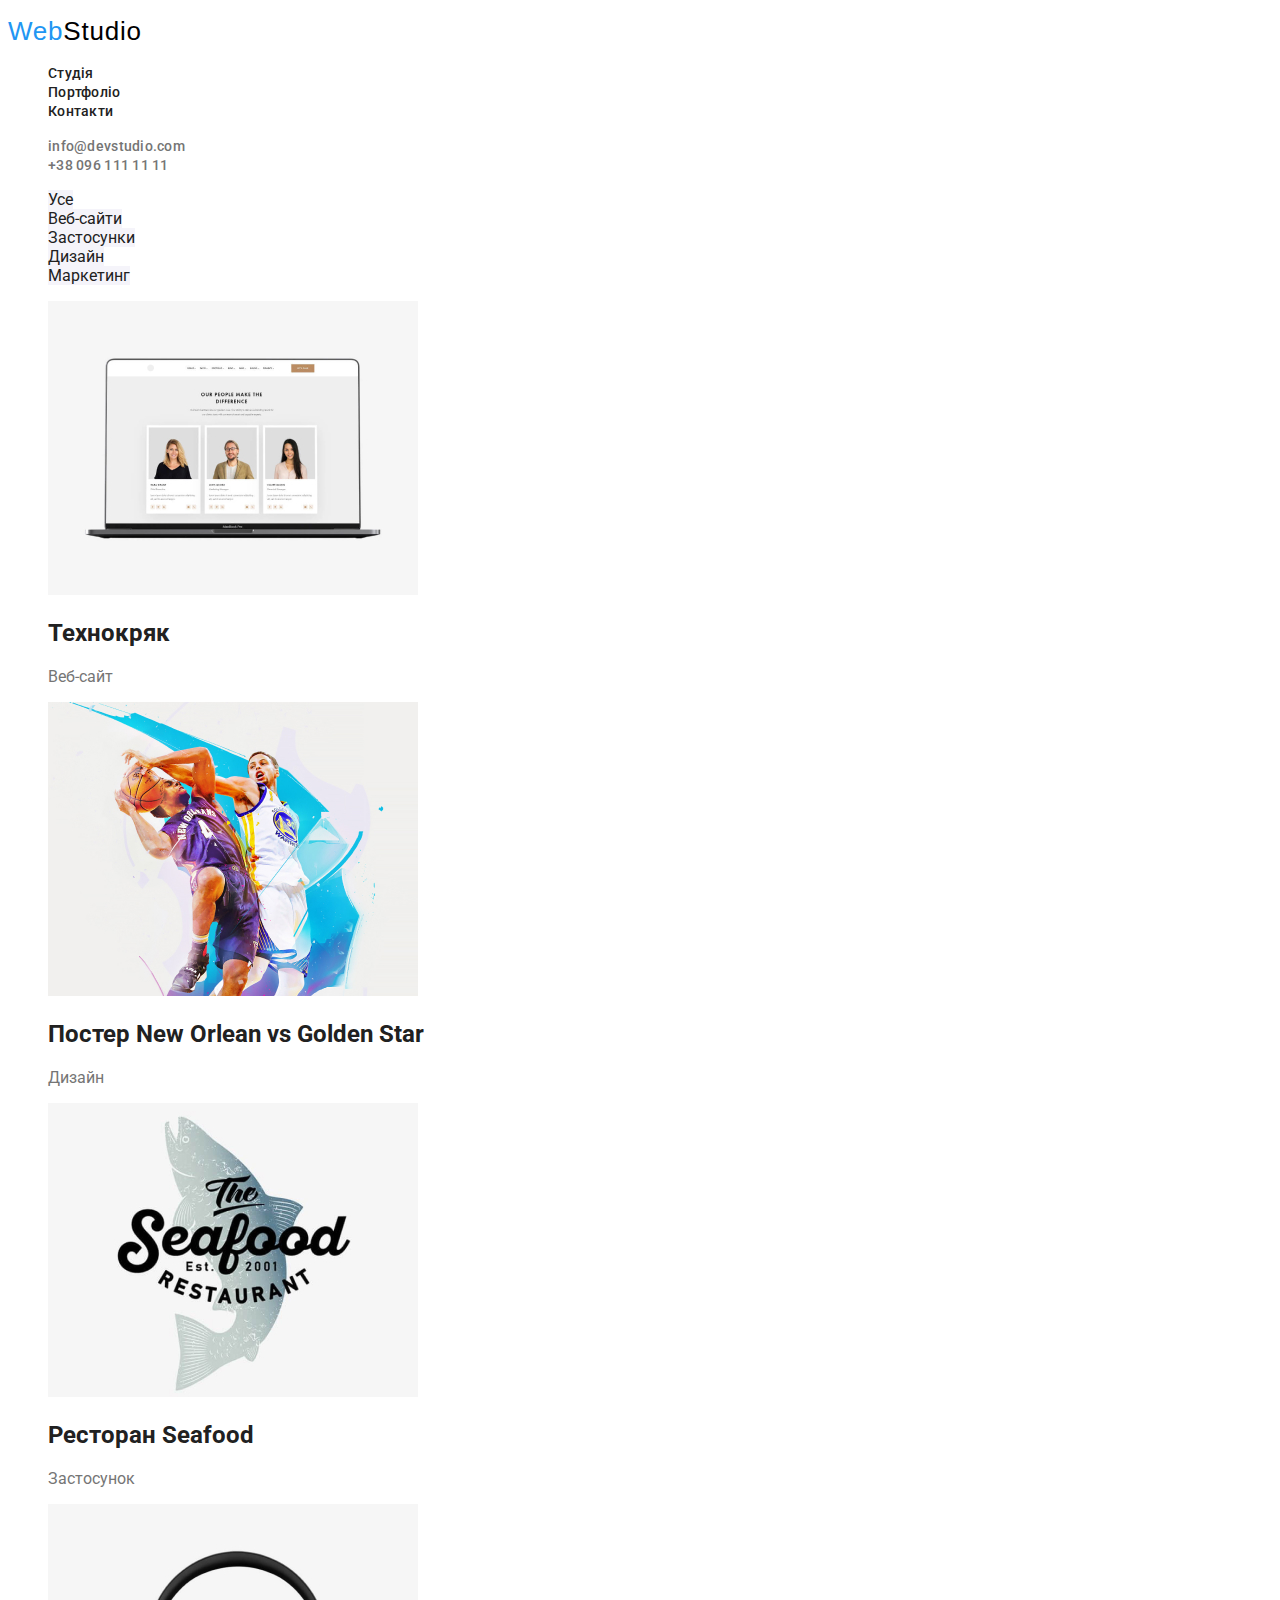
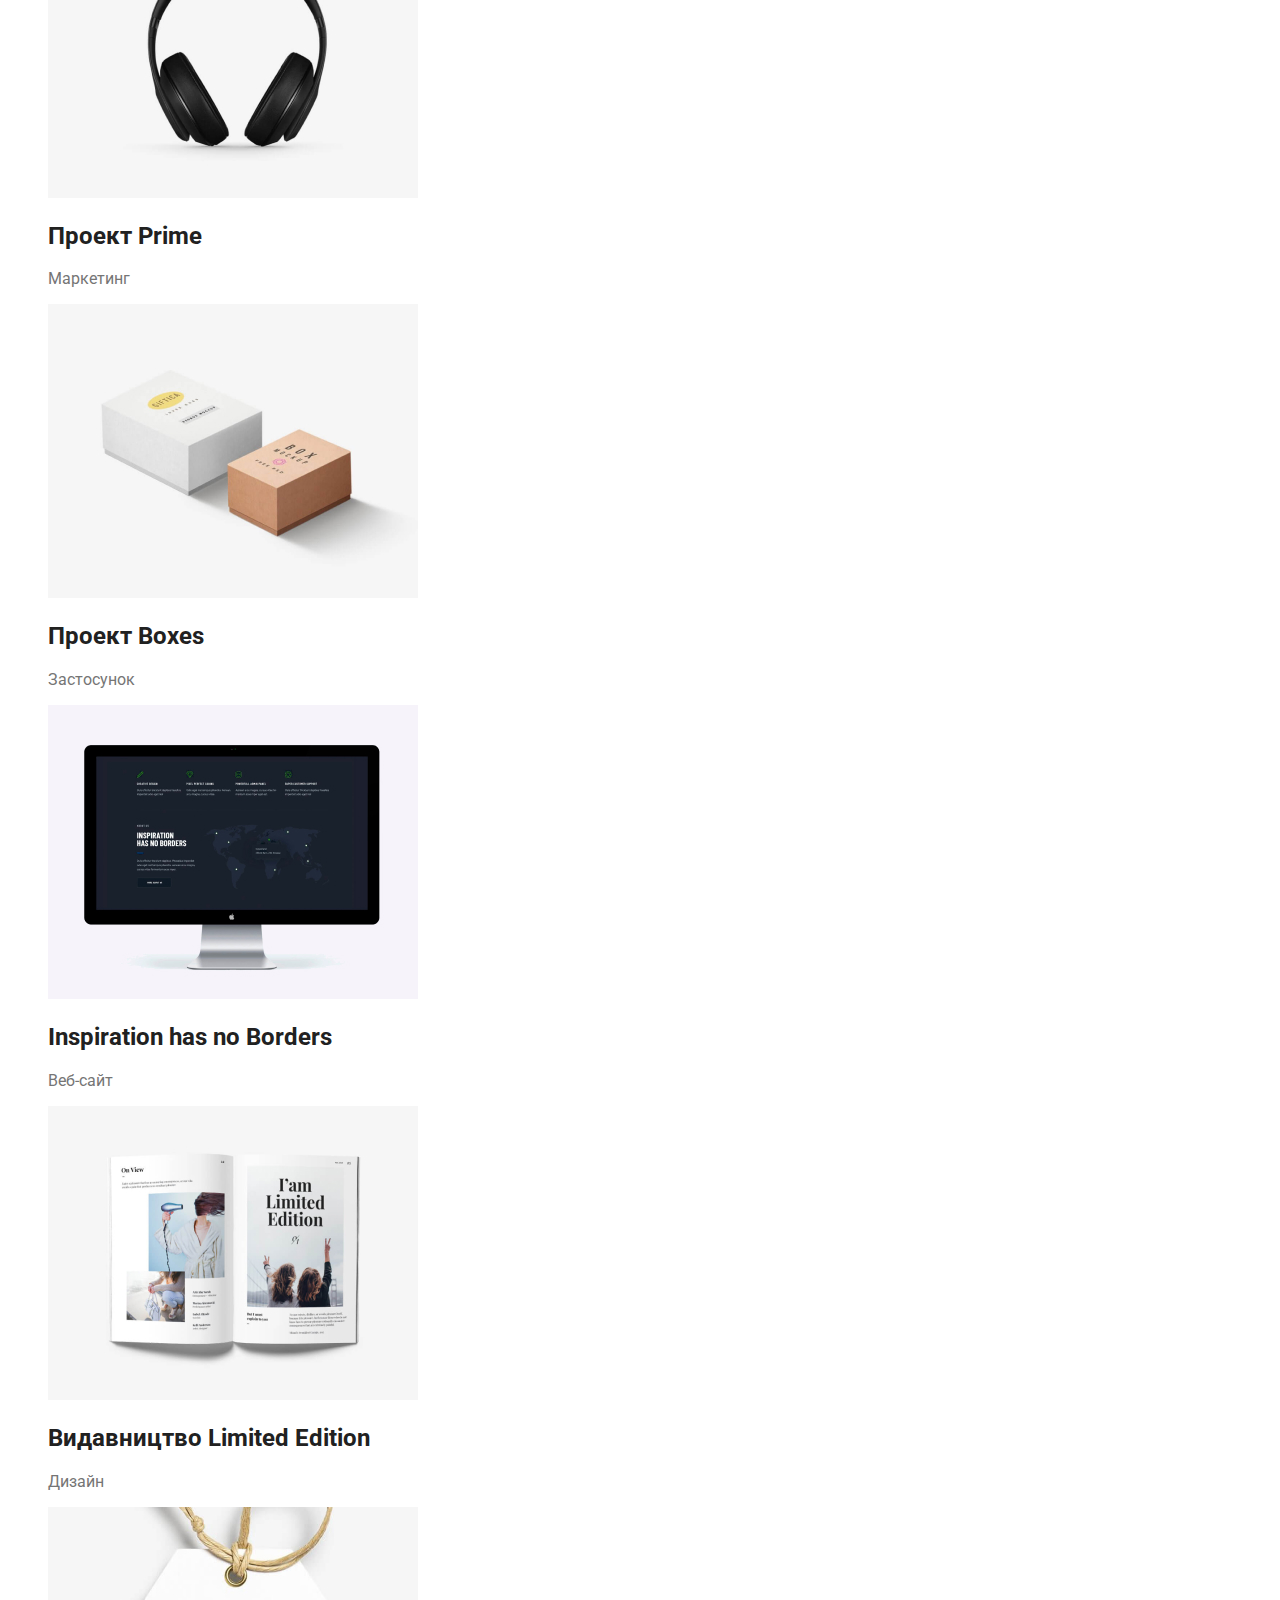
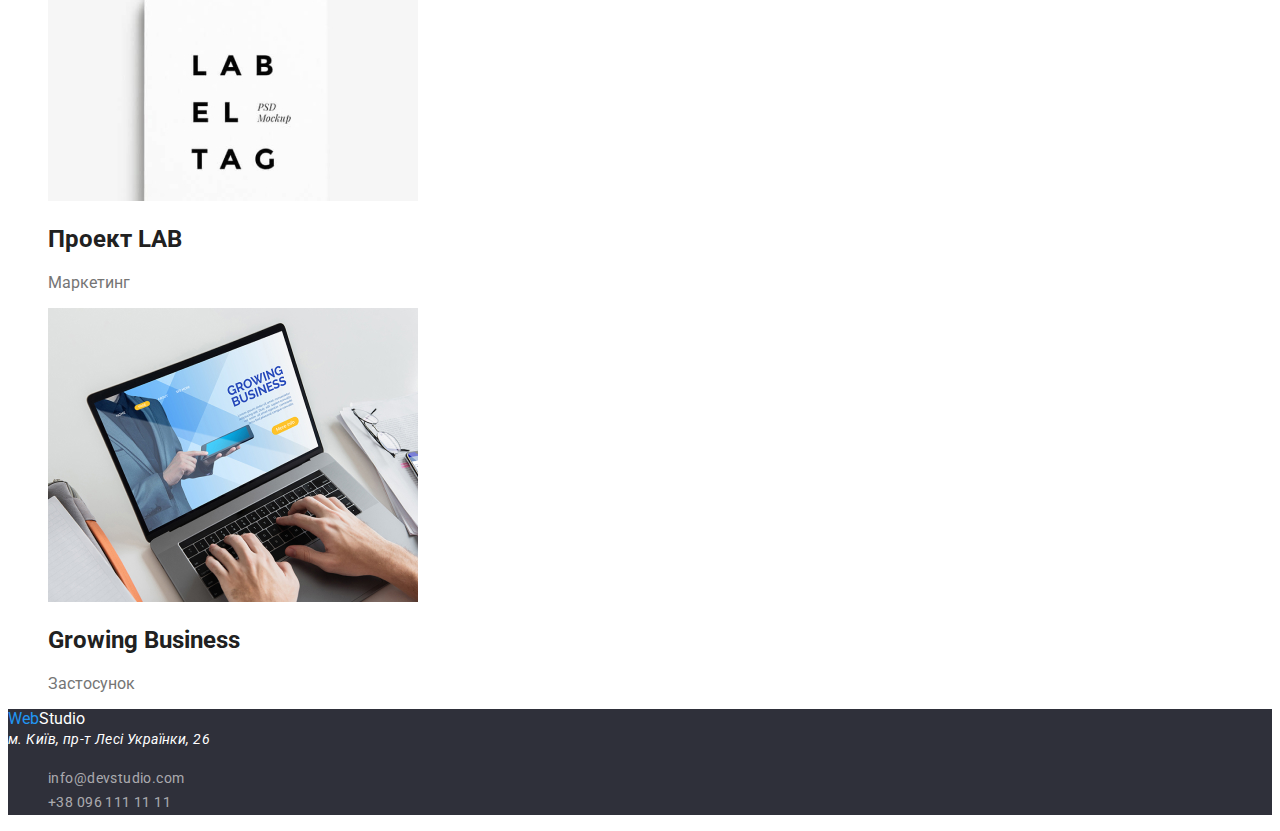
==== portfolio.html @ 7b204241 "дз 4" ====
<!DOCTYPE html>
<html lang="en">
<head>
    <meta charset="UTF-8">
    <meta http-equiv="X-UA-Compatible" content="IE=edge">
    <meta name="viewport" content="width=device-width, initial-scale=1.0">
    <link href="https://fonts.googleapis.com/css2?family=Roboto:ital,wght@0,500;0,700;1,400;1,900&display=swap" rel="stylesheet">
    <link rel="stylesheet"  href="/style.css">
    <title>Portfolio</title>
</head>
<body>
    <header>
        <nav>
        <p><a class="logo" href="./index.html"><span class="logo-span">Web</span>Studio</a></p>
        <ul>
           <li ><a class="nav-link"href="./index.html">Студія</a></li>
           <li ><a class="nav-link"href="./portfolio.html" >Портфоліо</a></li>
           <li ><a class="nav-link"href="">Контакти</a></li>
        </ul>
        <ul>
            <li><a class="link-item" href="mail:info@devstudio.com">info@devstudio.com</a></li>
            <li><a class="link-item" href="tel:+380961111111">+38 096 111 11 11</a></li>
        </ul>
        </nav>
    </header>
    <main>
         <section> 
             <ul>
                 <li><a class="nav-work" href="">Усе</a></li>
                 <li><a class="nav-work" href="">Веб-сайти</a></li>
                 <li><a class="nav-work" href="">Застосунки</a></li>
                 <li><a class="nav-work" href="">Дизайн</a></li>
                 <li><a class="nav-work" href="">Маркетинг</a></li>
             </ul>
         </section>
         <section class="work">
             <ul>
                 <li>
                     <a href="">
                     <img src="/img/portfolio/technocrack.jpg" alt="веб-сайт Технокряк">
                     <h2>Технокряк</h2>
                     <p>Веб-сайт</p>
                      </a>
                 </li>
                 <li>
                     <a href="">
                      <img src="/img/portfolio/players.jpg" alt="два гравці,один із New Orlean другий із Golden Star">
                     <h2>Постер New Orlean vs Golden Star</h2>
                     <p>Дизайн</p>
                     </a>
                 </li>
                 <li>
                     <a href="">
                     <img src="/img/portfolio/seafood.jpg" alt="застосунок ресторану Seafood">
                     <h2>Ресторан Seafood</h2>
                     <p>Застосунок</p>
                     </a>
                 </li>
                 <li>
                     <a href="">
                     <img src="/img/portfolio/headphones.jpg" alt="навушники">
                     <h2>Проект Prime</h2>
                     <p>Маркетинг</p>
                     </a>
                 </li>
                 <li>
                     <a href="">
                     <img src="/img/portfolio/boxes.jpg" alt="двф коробки">
                     <h2>Проект Boxes</h2>
                     <p>Застосунок</p>
                     </a>
                 </li>
                 <li>
                     <a href="">
                     <img src="/img/portfolio/dextop.jpg" alt="мщнітор комп'ютера">
                     <h2>Inspiration has no Borders</h2>
                     <p>Веб-сайт</p>
                     </a>
                 </li>
                 <li>
                     <a href="">
                     <img src="/img/portfolio/book.jpg" alt="журал">
                     <h2>Видавництво Limited Edition</h2>
                     <p>Дизайн</p>
                     </a>
                 </li>
                 <li>
                     <a href="">
                     <img src="/img/portfolio/lab.jpg" alt="етикетка з написом labeltag">
                     <h2>Проект LAB</h2>
                     <p>Маркетинг</p>
                     </a>
                 </li>
                 <li>
                     <a href="">
                     <img src="/img/portfolio/laptop.jpg" alt="ноутбук">
                     <h2>Growing Business</h2>
                     <p>Застосунок</p>
                     </a>
                 </li>
             </ul>
         </section>
    </main>
    <footer class="footer">
        <a href="/index.html"><span class="logo-span">Web</span>Studio</a>
        <address>м. Київ, пр-т Лесі Українки, 26</address>
        <ul>
            <li><a href="mail:info@devstudio.com">info@devstudio.com</a></li>
            <li><a href="tel:+380961111111">+38 096 111 11 11</a></li>
        </ul>
     </footer>
 </footer>
</body>
</html>
---- style.css ----
:root{
    --primari-text-color: #757575;
    --title-text-color:  #212121;
    --background-color: #ffffff;
    --accent-color: #2196F3; 
    }
   
    body {
        color: var(--primari-text-color);
        background-color: #ffffff;
        font-family: roboto, sans-serif;
    }
    a{
        text-decoration: none;
    }
    ul{
        list-style: none;
    }
    /* header */
    
    .logo {
        color: #000000;
        font-family: Raleway, sans-serif;
        font-style: 700;
        font-size: 26px;
        line-height: 1.2;
        letter-spacing: 0.78px;
    }
    /* color */
    .logo-span,
    .nav-link:hover,
    .nav-link:focus,
    .link-item:hover,
    .link-item:focus
    {
        color: #2196F3;
    }
    .nav-link,
    /* /header */
    .peculiarities h4,
    .what-we-do,
    .team,
    .nav-work,
    .work h2{
        color: #212121;
    }
    /* header */
    .link-item,
    /* /header */
    .peculiarities p,
    .team p,
    .work p{
        color: #757575;
    }
    .hero-section,
    button,
    .footer a ,
    .footer address,
    .nav-work:hover,
    .nav-work:focus{
        color: #FFFFFF;
    }
    .footer li>a{
        color: rgba(255, 255, 255, 0.6);
    }
    /* background-color */
    .hero-section,
    .footer{
        background-color: #2F303A;
       }
    .nav-work{
        background-color: #F5F4FA;
       
    }
    .nav-work:hover,
    .nav-work:focus,
    button{
        background-color: #2196F3;
    }
    /* text */
    .nav-link,
    .link-item{
        font-weight: 500;
        font-size: 14px;
        line-height: 1.1; 
        letter-spacing: 0.28px;
    }
    .hero-section-title{
        font-weight: 900;
        font-size: 44px;
        line-height: 1.4;
        letter-spacing:2.64px;
    }
    button{
         font-weight: 700; 
         font-size: 16px;
         line-height: 1.9;
         letter-spacing:0.96px;
    }
    .peculiarities h4{
         font-weight: 700;
         font-size: 14px;
         line-height: 1.1;
         letter-spacing: 0.42px;
    }
    .peculiarities p{
        font-weight: 400;
        font-size: 14;
        line-height: 1.7;
        letter-spacing: 0.42px;
    }
    .what-we-do, 
    .team-title {
        font-weight: 700;
        font-size: 36px;
        line-height: 1.2;
        letter-spacing: 1.08px;
   }
   .team h3 {
        font-weight: 500;
        font-size: 16px;
        line-height: 1.2;
        letter-spacing: 0.48px;
   }
   .profession{
        font-weight: 400;
        font-size: 16px;
        line-height: 1.2;
        letter-spacing: 0.48px;
   }
   address,
   .footer li>a{
        font-weight: 400;
        font-size: 14px;
        line-height: 1.7;
        letter-spacing: 0.42px;
   }
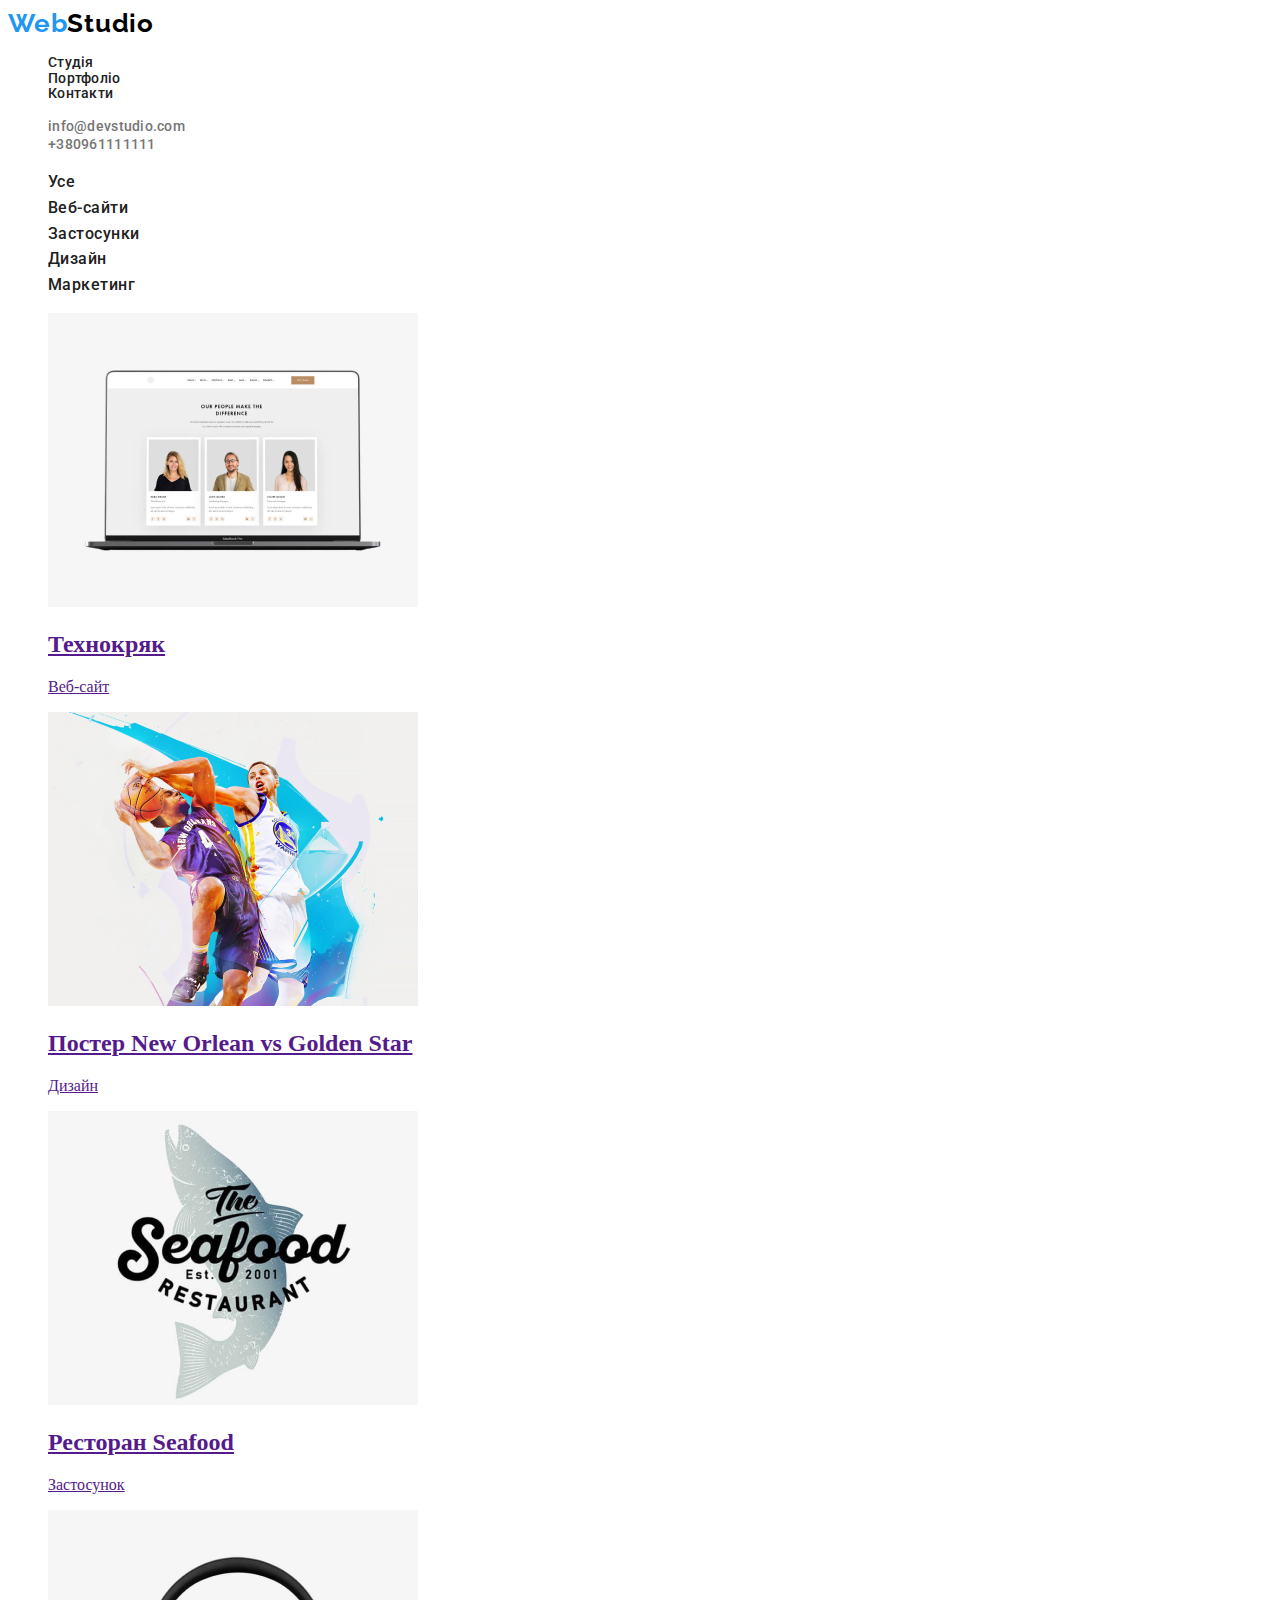
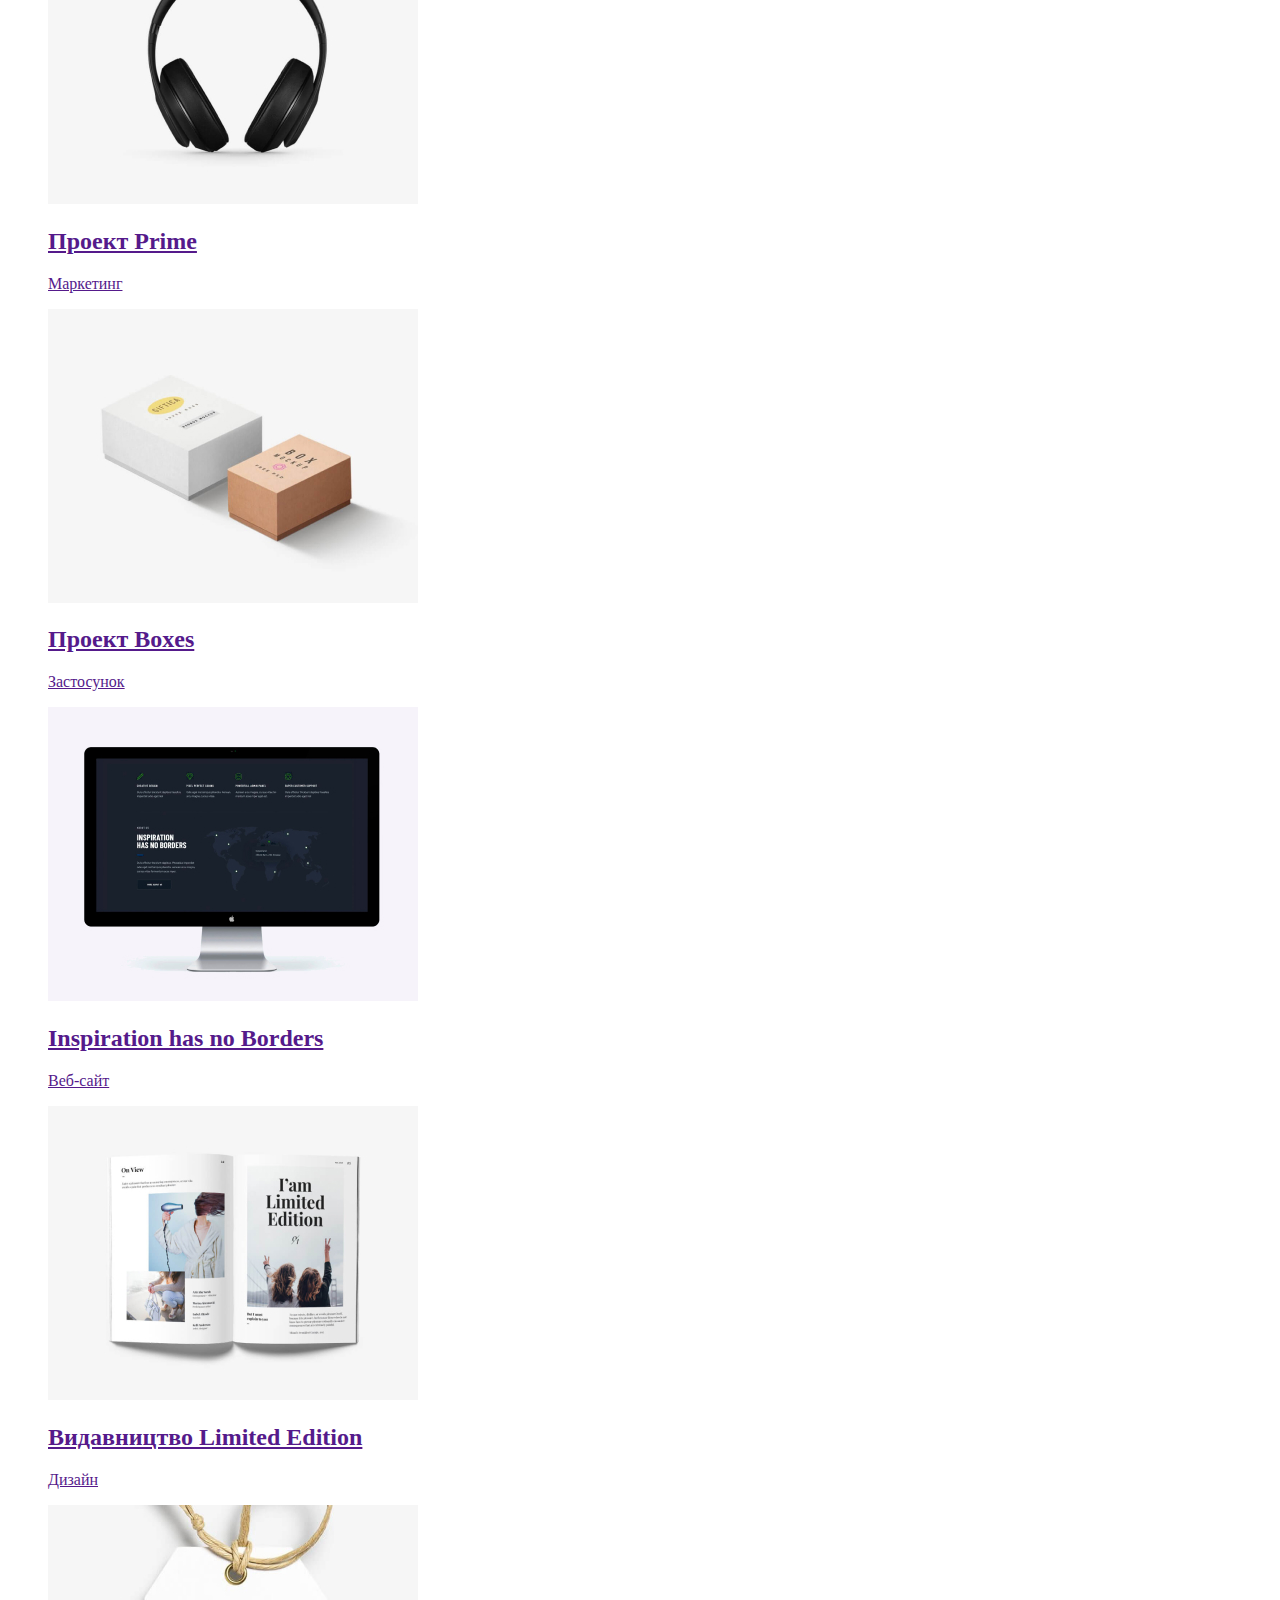
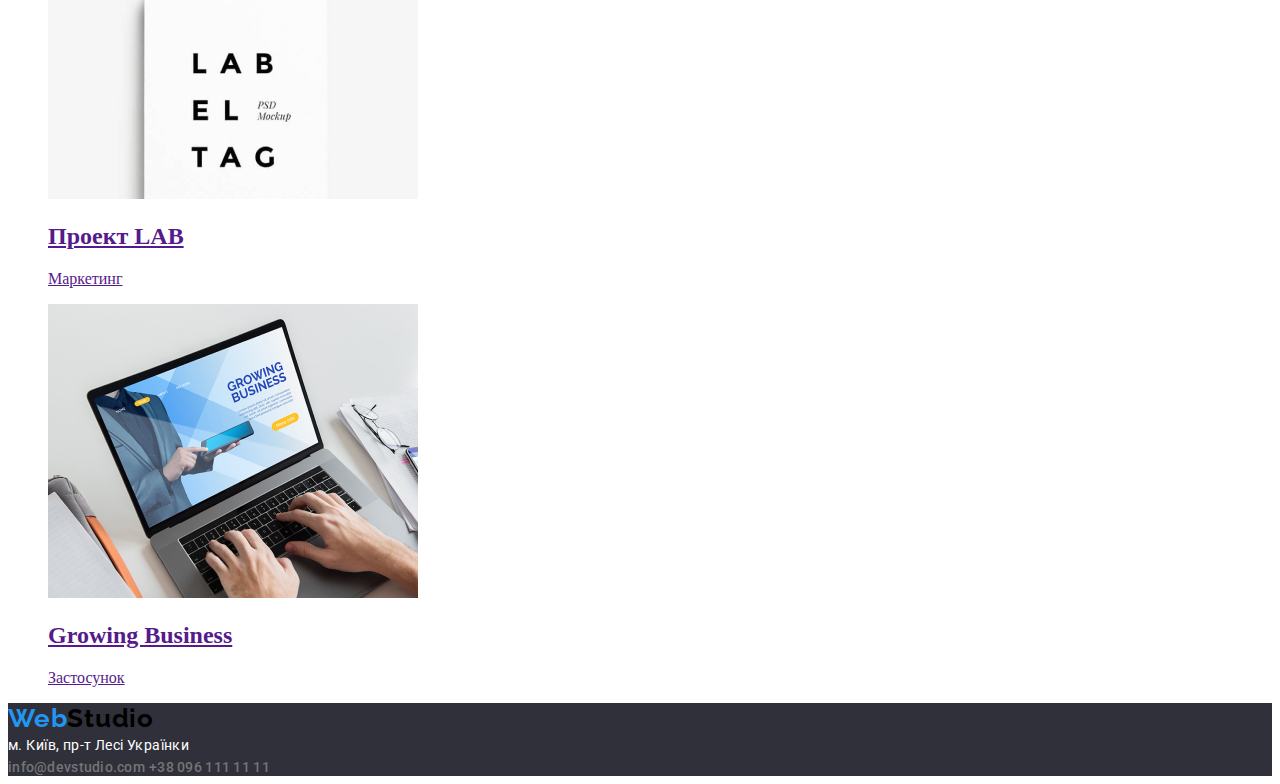
==== commit 0a056fb9: "дз 4" ====
--- a/portfolio.html
+++ b/portfolio.html
@@ -4,111 +4,108 @@
     <meta charset="UTF-8">
     <meta http-equiv="X-UA-Compatible" content="IE=edge">
     <meta name="viewport" content="width=device-width, initial-scale=1.0">
-    <link href="https://fonts.googleapis.com/css2?family=Roboto:ital,wght@0,500;0,700;1,400;1,900&display=swap" rel="stylesheet">
-    <link rel="stylesheet"  href="/style.css">
-    <title>Portfolio</title>
+    <title>Портфоліо</title>
+    <link rel="stylesheet" href="style.css">
+    <link href="https://fonts.googleapis.com/css2?family=Raleway:wght@700&family=Roboto:wght@400;500;700;900&display=swap" rel="stylesheet">
 </head>
 <body>
     <header>
+        <a class="logo" href="./index.html"><span class="logo-span">Web</span>Studio</a>
         <nav>
-        <p><a class="logo" href="./index.html"><span class="logo-span">Web</span>Studio</a></p>
-        <ul>
-           <li ><a class="nav-link"href="./index.html">Студія</a></li>
-           <li ><a class="nav-link"href="./portfolio.html" >Портфоліо</a></li>
-           <li ><a class="nav-link"href="">Контакти</a></li>
-        </ul>
-        <ul>
-            <li><a class="link-item" href="mail:info@devstudio.com">info@devstudio.com</a></li>
-            <li><a class="link-item" href="tel:+380961111111">+38 096 111 11 11</a></li>
+         <ul class="nav-list">
+            <li class="list-item"><a class="nav-link" href="./index.html">Студія</a></li>
+            <li class="list-item"><a class="nav-link" href="./portfolio.html" target="_blank" rel="noopener noreferer">Портфоліо</a></li>
+            <li class="list-item"><a class="nav-link" href="">Контакти</a></li>
         </ul>
         </nav>
+        <ul class="link-list">
+            <li><a class="list-item" href="mailto:info@devstudio.com">info@devstudio.com</a></li>
+            <li><a class="list-item" href="tel:+380961111111">+380961111111</a></li>
+        </ul>
     </header>
     <main>
-         <section> 
-             <ul>
-                 <li><a class="nav-work" href="">Усе</a></li>
-                 <li><a class="nav-work" href="">Веб-сайти</a></li>
-                 <li><a class="nav-work" href="">Застосунки</a></li>
-                 <li><a class="nav-work" href="">Дизайн</a></li>
-                 <li><a class="nav-work" href="">Маркетинг</a></li>
-             </ul>
-         </section>
-         <section class="work">
-             <ul>
-                 <li>
-                     <a href="">
-                     <img src="/img/portfolio/technocrack.jpg" alt="веб-сайт Технокряк">
-                     <h2>Технокряк</h2>
-                     <p>Веб-сайт</p>
-                      </a>
-                 </li>
-                 <li>
-                     <a href="">
-                      <img src="/img/portfolio/players.jpg" alt="два гравці,один із New Orlean другий із Golden Star">
-                     <h2>Постер New Orlean vs Golden Star</h2>
-                     <p>Дизайн</p>
+        <section>
+            <ul class="navigation">
+                <li><a class="list" href="">Усе</a></li>
+                <li><a class="list" href="">Веб-сайти</a></li>
+                <li><a class="list" href="">Застосунки</a></li>
+                <li><a class="list" href="">Дизайн</a></li>
+                <li><a class="list" href="">Маркетинг</a></li>
+            </ul>
+        </section>
+        <section>
+            <ul class="list-projects">
+                <li>
+                    <a href="">
+                    <img src="/img/portfolio/technocrack.jpg" alt="веб-сайт Технокряк">
+                    <h2>Технокряк</h2>
+                    <p>Веб-сайт</p>
                      </a>
-                 </li>
-                 <li>
-                     <a href="">
-                     <img src="/img/portfolio/seafood.jpg" alt="застосунок ресторану Seafood">
-                     <h2>Ресторан Seafood</h2>
-                     <p>Застосунок</p>
-                     </a>
-                 </li>
-                 <li>
-                     <a href="">
-                     <img src="/img/portfolio/headphones.jpg" alt="навушники">
-                     <h2>Проект Prime</h2>
-                     <p>Маркетинг</p>
-                     </a>
-                 </li>
-                 <li>
-                     <a href="">
-                     <img src="/img/portfolio/boxes.jpg" alt="двф коробки">
-                     <h2>Проект Boxes</h2>
-                     <p>Застосунок</p>
-                     </a>
-                 </li>
-                 <li>
-                     <a href="">
-                     <img src="/img/portfolio/dextop.jpg" alt="мщнітор комп'ютера">
-                     <h2>Inspiration has no Borders</h2>
-                     <p>Веб-сайт</p>
-                     </a>
-                 </li>
-                 <li>
-                     <a href="">
-                     <img src="/img/portfolio/book.jpg" alt="журал">
-                     <h2>Видавництво Limited Edition</h2>
-                     <p>Дизайн</p>
-                     </a>
-                 </li>
-                 <li>
-                     <a href="">
-                     <img src="/img/portfolio/lab.jpg" alt="етикетка з написом labeltag">
-                     <h2>Проект LAB</h2>
-                     <p>Маркетинг</p>
-                     </a>
-                 </li>
-                 <li>
-                     <a href="">
-                     <img src="/img/portfolio/laptop.jpg" alt="ноутбук">
-                     <h2>Growing Business</h2>
-                     <p>Застосунок</p>
-                     </a>
-                 </li>
-             </ul>
-         </section>
+                </li>
+                <li>
+                    <a href="">
+                     <img src="/img/portfolio/players.jpg" alt="два гравці,один із New Orlean другий із Golden Star">
+                    <h2>Постер New Orlean vs Golden Star</h2>
+                    <p>Дизайн</p>
+                    </a>
+                </li>
+                <li>
+                    <a href="">
+                    <img src="/img/portfolio/seafood.jpg" alt="застосунок ресторану Seafood">
+                    <h2>Ресторан Seafood</h2>
+                    <p>Застосунок</p>
+                    </a>
+                </li>
+                <li>
+                    <a href="">
+                    <img src="/img/portfolio/headphones.jpg" alt="навушники">
+                    <h2>Проект Prime</h2>
+                    <p>Маркетинг</p>
+                    </a>
+                </li>
+                <li>
+                    <a href="">
+                    <img src="/img/portfolio/boxes.jpg" alt="двф коробки">
+                    <h2>Проект Boxes</h2>
+                    <p>Застосунок</p>
+                    </a>
+                </li>
+                <li>
+                    <a href="">
+                    <img src="/img/portfolio/dextop.jpg" alt="мщнітор комп'ютера">
+                    <h2>Inspiration has no Borders</h2>
+                    <p>Веб-сайт</p>
+                    </a>
+                </li>
+                <li>
+                    <a href="">
+                    <img src="/img/portfolio/book.jpg" alt="журал">
+                    <h2>Видавництво Limited Edition</h2>
+                    <p>Дизайн</p>
+                    </a>
+                </li>
+                <li>
+                    <a href="">
+                    <img src="/img/portfolio/lab.jpg" alt="етикетка з написом labeltag">
+                    <h2>Проект LAB</h2>
+                    <p>Маркетинг</p>
+                    </a>
+                </li>
+                <li>
+                    <a href="">
+                    <img src="/img/portfolio/laptop.jpg" alt="ноутбук">
+                    <h2>Growing Business</h2>
+                    <p>Застосунок</p>
+                    </a>
+                </li>
+            </ul>
+        </section>
     </main>
     <footer class="footer">
-        <a href="/index.html"><span class="logo-span">Web</span>Studio</a>
-        <address>м. Київ, пр-т Лесі Українки, 26</address>
-        <ul>
-            <li><a href="mail:info@devstudio.com">info@devstudio.com</a></li>
-            <li><a href="tel:+380961111111">+38 096 111 11 11</a></li>
-        </ul>
-     </footer>
- </footer>
+        <a class="logo" href=""><span class="logo-span">Web</span>Studio</a>
+        <address>м. Київ, пр-т Лесі Українки</address>
+        <a class="list-item" href="mailto:info@devstudio.com">info@devstudio.com</a>
+        <a class="list-item" href="tel:+380961111111">+38 096 111 11 11</a>
+    </footer>
 </body>
 </html>--- a/style.css
+++ b/style.css
@@ -1,137 +1,226 @@
-:root{
-    --primari-text-color: #757575;
-    --title-text-color:  #212121;
-    --background-color: #ffffff;
-    --accent-color: #2196F3; 
-    }
-   
-    body {
-        color: var(--primari-text-color);
-        background-color: #ffffff;
-        font-family: roboto, sans-serif;
-    }
-    a{
-        text-decoration: none;
-    }
-    ul{
-        list-style: none;
-    }
-    /* header */
-    
-    .logo {
-        color: #000000;
-        font-family: Raleway, sans-serif;
-        font-style: 700;
-        font-size: 26px;
-        line-height: 1.2;
-        letter-spacing: 0.78px;
-    }
-    /* color */
-    .logo-span,
-    .nav-link:hover,
-    .nav-link:focus,
-    .link-item:hover,
-    .link-item:focus
-    {
-        color: #2196F3;
-    }
-    .nav-link,
-    /* /header */
-    .peculiarities h4,
-    .what-we-do,
-    .team,
-    .nav-work,
-    .work h2{
-        color: #212121;
-    }
-    /* header */
-    .link-item,
-    /* /header */
-    .peculiarities p,
-    .team p,
-    .work p{
-        color: #757575;
-    }
-    .hero-section,
-    button,
-    .footer a ,
-    .footer address,
-    .nav-work:hover,
-    .nav-work:focus{
-        color: #FFFFFF;
-    }
-    .footer li>a{
-        color: rgba(255, 255, 255, 0.6);
-    }
-    /* background-color */
-    .hero-section,
-    .footer{
-        background-color: #2F303A;
-       }
-    .nav-work{
-        background-color: #F5F4FA;
-       
-    }
-    .nav-work:hover,
-    .nav-work:focus,
-    button{
-        background-color: #2196F3;
-    }
-    /* text */
-    .nav-link,
-    .link-item{
-        font-weight: 500;
-        font-size: 14px;
-        line-height: 1.1; 
-        letter-spacing: 0.28px;
-    }
-    .hero-section-title{
-        font-weight: 900;
-        font-size: 44px;
-        line-height: 1.4;
-        letter-spacing:2.64px;
-    }
-    button{
-         font-weight: 700; 
-         font-size: 16px;
-         line-height: 1.9;
-         letter-spacing:0.96px;
-    }
-    .peculiarities h4{
-         font-weight: 700;
-         font-size: 14px;
-         line-height: 1.1;
-         letter-spacing: 0.42px;
-    }
-    .peculiarities p{
-        font-weight: 400;
-        font-size: 14;
-        line-height: 1.7;
-        letter-spacing: 0.42px;
-    }
-    .what-we-do, 
-    .team-title {
-        font-weight: 700;
-        font-size: 36px;
-        line-height: 1.2;
-        letter-spacing: 1.08px;
-   }
-   .team h3 {
-        font-weight: 500;
-        font-size: 16px;
-        line-height: 1.2;
-        letter-spacing: 0.48px;
-   }
-   .profession{
-        font-weight: 400;
-        font-size: 16px;
-        line-height: 1.2;
-        letter-spacing: 0.48px;
-   }
-   address,
-   .footer li>a{
-        font-weight: 400;
-        font-size: 14px;
-        line-height: 1.7;
-        letter-spacing: 0.42px;
+/* primary-color: color: #212121 */
+/* text-color: color: #757575 */
+/* secondary-color: color: #FFFFFF */
+/* secondary-link-color: rgba(255, 255, 255, 0.6); */
+/* accent-color: color: #2196F3 */
+
+/* Header */
+.logo {
+    color: #000000;
+    text-decoration: none;
+    font-family: Raleway;
+    font-style: normal;
+    font-weight: 700;
+    font-size: 26px;
+    line-height: 1.2;
+    letter-spacing: 0.03em;
+   }
+   
+   .logo-span {
+       color: #2196F3;
+   }
+   
+   .nav-link {
+       color: #212121;
+       text-decoration: none;
+   }
+   
+   .nav-link:hover {
+       color: #2196F3;
+   }
+   .list-item {
+       color:#757575;
+       text-decoration: none;
+       font-family: 'Roboto';
+       font-style: normal;
+       font-weight: 500;
+       font-size: 14px;
+       line-height: 1.1;
+       letter-spacing: 0.02em;
+   }
+   
+   .list-item:hover {
+       color: #2196F3;
+   }
+   
+   .list-item:focus {
+       color: #2196F3;
+   }
+   
+   /* Hero */
+   .hero-section {
+       background-color: #2F303A;
+   }
+   
+   .hero-title {
+       color: #FFFFFF;
+       font-family: 'Roboto';
+       font-style: normal;
+       font-weight: 900;
+       font-size: 44px;
+       line-height: 1.4;
+       text-align: center;
+       letter-spacing: 0.06em;
+       text-transform: uppercase;
+   }
+   
+   .nav-list {
+       list-style: none;
+   }
+   
+   .link-list {
+       list-style: none;
+   }
+   
+   .title {
+       color: #212121;
+       font-family: 'Roboto';
+       font-style: normal;
+       font-weight: 700;
+       font-size: 14px;
+       line-height: 1.1;
+       letter-spacing: 0.03em;
+       text-transform: uppercase;
+   }
+   
+   .text {
+       color: #757575;
+       font-family: 'Roboto';
+       font-style: normal;
+       font-weight: 400;
+       font-size: 14px;
+       line-height: 1.7;
+       letter-spacing: 0.03em;
+   }
+   
+   .list-wrapper {
+       list-style: none;
+   }
+   
+   .title-2 {
+       color: #212121;
+       font-family: 'Roboto';
+       font-style: normal;
+       font-weight: 700;
+       font-size: 36px;
+       line-height: 1.2;
+       text-align: center;
+       letter-spacing: 0.03em;
+   }
+   
+   .gadgets {
+       list-style: none;
+   }
+   
+   .person {
+       list-style: none;
+   }
+   
+   .title-item {
+       color: #212121;
+       font-family: 'Roboto';
+       font-style: normal;
+       font-weight: 700;
+       font-size: 36px;
+       line-height: 1.2;
+       text-align: center;
+       letter-spacing: 0.03em;
+   }
+   
+   .type-text {
+       color: #212121;
+       font-family: 'Roboto';
+       font-style: normal;
+       font-weight: 500;
+       font-size: 16px;
+       line-height: 1.2;
+       letter-spacing: 0.03em;
+   }
+   
+   .text-person {
+       color: #757575;
+       font-family: 'Roboto';
+       font-style: normal;
+       font-weight: 400;
+       font-size: 16px;
+       line-height: 1.2;
+       letter-spacing: 0.03em;
+   }
+   
+   address {
+       color: #FFFFFF;
+       font-family: 'Roboto';
+       font-style: normal;
+       font-weight: 400;
+       font-size: 14px;
+       line-height: 1.7;
+       letter-spacing: 0.03em;
+   }
+   
+   .footer {
+       background-color: #2F303A;
+   }
+   
+   *a {
+       text-decoration: none;
+   }
+   
+   .navigation {
+       list-style: none;
+   }
+   
+   .list {
+       text-decoration: none;
+       color: #212121;
+       font-family: 'Roboto';
+       font-style: normal;
+       font-weight: 500;
+       font-size: 16px;
+       line-height: 1.6;
+       text-align: center;
+       letter-spacing: 0.03em;
+   }
+   
+   .list:hover {
+       color: #2196F3;
+   }
+   
+   .list-projects {
+       list-style: none;
+   }
+   
+   .projects {
+       text-decoration: none;
+   }
+   
+   .projects-wrapper {
+       color: #212121;
+       font-family: 'Roboto';
+       font-style: normal;
+       font-weight: 700;
+       font-size: 18px;
+       line-height: 2;
+       letter-spacing: 0.06em;
+   }
+   
+   .projects-light {
+       color: #757575;
+       font-family: 'Roboto';
+       font-style: normal;
+       font-weight: 400;
+       font-size: 16px;
+       line-height: 1.9;
+       letter-spacing: 0.03em;
+   }
+   
+   .button {
+       color: #2196F3;
+       font-family: 'Roboto';
+       font-style: normal;
+       font-weight: 700;
+       font-size: 16px;
+       line-height: 1.9;
+       display: flex;
+       align-items: center;
+       letter-spacing: 0.06em;
    }